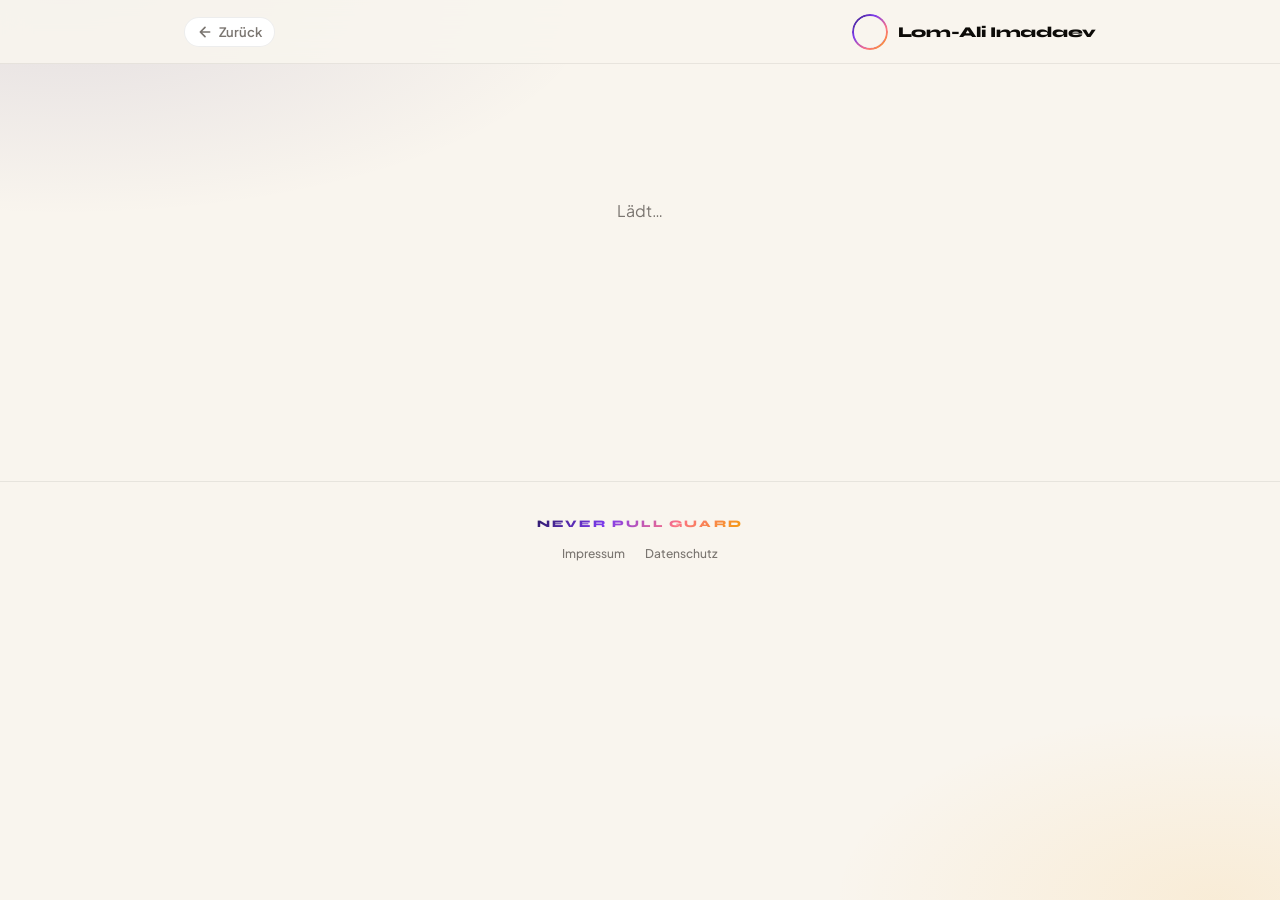
==== post.html @ 9ec7909c "u" ====
<!doctype html>
<html lang="de">
  <head>
    <meta charset="UTF-8" />
    <meta name="viewport" content="width=device-width, initial-scale=1.0" />
    <title id="page-title">Artikel – Lom-Ali Imadaev</title>
    <meta name="description" id="page-desc" content="" />

    <link rel="icon" type="image/x-icon" href="assets/favicon.ico" />
    <link
      rel="apple-touch-icon"
      sizes="180x180"
      href="assets/apple-touch-icon.png"
    />

    <script
      defer
      src="https://www.impulseto.work/api/pixel.js"
      data-website-id="fed29c83-8581-45f3-838a-1f93dc6990d5"
      data-domain="limadaev.de"
      data-cookieless="true"
      data-allow-localhost="true"
    ></script>

    <link rel="stylesheet" href="styles.css" />
  </head>
  <body class="page-post">
    <header class="site-header">
      <div class="header-inner">
        <a href="index.html" class="header-back">
          <svg
            width="16"
            height="16"
            viewBox="0 0 24 24"
            fill="none"
            stroke="currentColor"
            stroke-width="2.5"
            stroke-linecap="round"
            stroke-linejoin="round"
          >
            <path d="M19 12H5M12 5l-7 7 7 7" />
          </svg>
          Zurück
        </a>
        <a
          href="index.html"
          class="header-identity"
          style="text-decoration: none"
        >
          <img
            class="header-avatar"
            src="assets/avatar.jpg"
            alt="Lom-Ali Imadaev"
          />
          <span class="header-name">Lom-Ali Imadaev</span>
        </a>
      </div>
    </header>

    <!-- Artikel wird von app.js gerendert -->
    <article class="post-wrap" id="post-content">
      <div class="post-loading">Lädt…</div>
    </article>

    <!-- Weitere Artikel -->
    <section class="more-posts" id="more-posts"></section>

    <footer class="site-footer">
      <span class="motto">Never Pull Guard</span>
      <div class="legal-links">
        <a href="impressum.html">Impressum</a>
        <a href="datenschutz.html">Datenschutz</a>
      </div>
    </footer>

    <script src="posts.js"></script>
    <script src="app.js"></script>
  </body>
</html>
---- styles.css ----
@import url("https://fonts.googleapis.com/css2?family=Syne:wght@700;800&family=Plus+Jakarta+Sans:ital,wght@0,400;0,500;0,600;0,700;1,400&display=swap");

/* ─── TOKENS ─── */
:root {
  --bg: #f9f5ee;
  --card: #ffffff;
  --card-inner: #fdfcfa;
  --text: #0d0b08;
  --text-muted: #7a7570;
  --text-light: #b0aaa4;

  --g1: #2d1b69;
  --g2: #7c3aed;
  --g3: #fb7185;
  --g4: #f59e0b;
  --grad: linear-gradient(135deg, var(--g1), var(--g2), var(--g3), var(--g4));

  --accent: #7c3aed;
  --cat-bjj: #7c3aed;
  --cat-sap: #fb7185;
  --cat-mindset: #f59e0b;

  --border: rgba(13, 11, 8, 0.07);
  --border-hover: rgba(124, 58, 237, 0.22);

  --shadow-sm: 0 2px 8px rgba(45, 27, 105, 0.06);
  --shadow-md: 0 8px 32px rgba(45, 27, 105, 0.1);
  --shadow-lg: 0 20px 60px rgba(45, 27, 105, 0.12);

  --radius: 20px;
  --header-h: 64px;

  --max-w: 720px;
  --feed-w: 960px;
}

*,
*::before,
*::after {
  margin: 0;
  padding: 0;
  box-sizing: border-box;
}

html {
  scroll-behavior: smooth;
}

body {
  font-family: "Plus Jakarta Sans", sans-serif;
  background-color: var(--bg);
  background-image:
    radial-gradient(
      ellipse 70% 40% at 5% 0%,
      rgba(45, 27, 105, 0.1) 0%,
      transparent 60%
    ),
    radial-gradient(
      ellipse 50% 35% at 95% 100%,
      rgba(245, 158, 11, 0.1) 0%,
      transparent 60%
    );
  color: var(--text);
  min-height: 100dvh;
  -webkit-font-smoothing: antialiased;
}

/* ─── HEADER ─── */
.site-header {
  position: sticky;
  top: 0;
  z-index: 100;
  height: var(--header-h);
  background: rgba(249, 245, 238, 0.88);
  backdrop-filter: blur(14px);
  -webkit-backdrop-filter: blur(14px);
  border-bottom: 1px solid var(--border);
}

.header-inner {
  max-width: var(--feed-w);
  margin: 0 auto;
  height: 100%;
  padding: 0 24px;
  display: flex;
  align-items: center;
  justify-content: space-between;
  gap: 16px;
}

.header-identity {
  display: flex;
  align-items: center;
  gap: 10px;
  cursor: default;
}

.header-avatar {
  width: 36px;
  height: 36px;
  border-radius: 50%;
  object-fit: cover;
  border: 2px solid transparent;
  background: var(--grad) border-box;
  -webkit-mask:
    linear-gradient(#fff 0 0) padding-box,
    linear-gradient(#fff 0 0);
  -webkit-mask-composite: destination-out;
  mask:
    linear-gradient(#fff 0 0) padding-box,
    linear-gradient(#fff 0 0);
  mask-composite: exclude;
}

.header-name {
  font-family: "Syne", sans-serif;
  font-size: 15px;
  font-weight: 800;
  letter-spacing: -0.3px;
  color: var(--text);
}

.header-sub {
  display: block;
  font-size: 11px;
  color: var(--text-muted);
  font-weight: 500;
  margin-top: 1px;
}

.header-nav {
  display: flex;
  align-items: center;
  gap: 4px;
}

.header-nav a {
  display: flex;
  align-items: center;
  justify-content: center;
  width: 36px;
  height: 36px;
  border-radius: 10px;
  color: var(--text-muted);
  transition: all 0.2s ease;
  -webkit-tap-highlight-color: transparent;
}

.header-nav a:hover {
  background: var(--card);
  color: var(--text);
  box-shadow: var(--shadow-sm);
}

.header-back {
  display: inline-flex;
  align-items: center;
  gap: 6px;
  font-size: 13px;
  font-weight: 600;
  color: var(--text-muted);
  text-decoration: none;
  padding: 6px 12px;
  border-radius: 100px;
  border: 1px solid var(--border);
  background: var(--card);
  transition: all 0.2s ease;
  -webkit-tap-highlight-color: transparent;
}

.header-back:hover {
  color: var(--text);
  border-color: var(--border-hover);
  box-shadow: var(--shadow-sm);
}

/* ─── HERO ─── */
.hero {
  padding: 72px 24px 56px;
  max-width: var(--feed-w);
  margin: 0 auto;
}

.hero-label {
  font-family: "Syne", sans-serif;
  font-size: 10px;
  font-weight: 800;
  letter-spacing: 0.22em;
  text-transform: uppercase;
  background: var(--grad);
  -webkit-background-clip: text;
  -webkit-text-fill-color: transparent;
  background-clip: text;
  margin-bottom: 16px;
}

.hero-title {
  font-family: "Syne", sans-serif;
  font-size: clamp(32px, 6vw, 52px);
  font-weight: 800;
  line-height: 1.1;
  letter-spacing: -1.5px;
  color: var(--text);
}

/* ─── FILTER ─── */
.filter-wrap {
  position: sticky;
  top: var(--header-h);
  z-index: 90;
  background: rgba(249, 245, 238, 0.9);
  backdrop-filter: blur(12px);
  -webkit-backdrop-filter: blur(12px);
  border-bottom: 1px solid var(--border);
  padding: 0 24px;
}

.filter-inner {
  max-width: var(--feed-w);
  margin: 0 auto;
  display: flex;
  gap: 6px;
  padding: 12px 0;
  overflow-x: auto;
  scrollbar-width: none;
}

.filter-inner::-webkit-scrollbar {
  display: none;
}

.filter-btn {
  display: inline-flex;
  align-items: center;
  gap: 6px;
  padding: 6px 16px;
  border-radius: 100px;
  border: 1px solid var(--border);
  background: var(--card);
  font-family: "Plus Jakarta Sans", sans-serif;
  font-size: 13px;
  font-weight: 600;
  color: var(--text-muted);
  cursor: pointer;
  white-space: nowrap;
  transition: all 0.2s ease;
  -webkit-tap-highlight-color: transparent;
}

.filter-btn:hover {
  border-color: var(--border-hover);
  color: var(--text);
}

.filter-btn.active {
  background: var(--text);
  border-color: var(--text);
  color: #fff;
}

.cat-dot {
  width: 7px;
  height: 7px;
  border-radius: 50%;
  flex-shrink: 0;
}

.cat-dot.cat-bjj {
  background: var(--cat-bjj);
}
.cat-dot.cat-sap {
  background: var(--cat-sap);
}
.cat-dot.cat-mindset {
  background: var(--cat-mindset);
}

/* ─── FEED ─── */
.feed {
  max-width: var(--feed-w);
  margin: 0 auto;
  padding: 40px 24px 80px;
  display: grid;
  grid-template-columns: repeat(auto-fill, minmax(280px, 1fr));
  gap: 20px;
  align-items: start;
}

/* Erster Artikel als Hero-Karte über volle Breite */
.feed .post-card:first-child {
  grid-column: 1 / -1;
}

/* ─── POST CARD ─── */
.post-card {
  display: block;
  background: var(--card);
  border: 1px solid var(--border);
  border-radius: var(--radius);
  text-decoration: none;
  color: var(--text);
  overflow: hidden;
  transition: all 0.28s cubic-bezier(0.22, 1, 0.36, 1);
  position: relative;
  animation: fadeUp 0.5s cubic-bezier(0.22, 1, 0.36, 1) both;
  box-shadow: var(--shadow-sm);
}

.post-card:nth-child(1) {
  animation-delay: 0.05s;
}
.post-card:nth-child(2) {
  animation-delay: 0.12s;
}
.post-card:nth-child(3) {
  animation-delay: 0.19s;
}
.post-card:nth-child(4) {
  animation-delay: 0.26s;
}
.post-card:nth-child(5) {
  animation-delay: 0.33s;
}
.post-card:nth-child(6) {
  animation-delay: 0.4s;
}

.post-card::before {
  content: "";
  position: absolute;
  top: 0;
  left: 0;
  right: 0;
  height: 3px;
  opacity: 0;
  transition: opacity 0.28s ease;
}

.post-card[data-cat="bjj"]::before {
  background: linear-gradient(90deg, var(--g1), var(--g2));
  opacity: 1;
}
.post-card[data-cat="sap"]::before {
  background: linear-gradient(90deg, var(--g2), var(--g3));
  opacity: 1;
}
.post-card[data-cat="mindset"]::before {
  background: linear-gradient(90deg, var(--g3), var(--g4));
  opacity: 1;
}

.post-card:hover {
  transform: translateY(-4px);
  box-shadow: var(--shadow-lg);
  border-color: var(--border-hover);
}

@media (hover: none) {
  .post-card:active {
    transform: scale(0.98);
    box-shadow: var(--shadow-md);
  }
  .post-card:hover {
    transform: none;
    box-shadow: var(--shadow-sm);
  }
}

.post-card-body {
  padding: 28px 28px 24px;
}

/* Hero-Karte (erste) bekommt mehr Padding */
.post-card:first-child .post-card-body {
  padding: 36px 36px 32px;
}

.post-card-meta {
  display: flex;
  align-items: center;
  gap: 10px;
  margin-bottom: 14px;
}

.post-cat {
  font-size: 10px;
  font-weight: 800;
  letter-spacing: 0.15em;
  text-transform: uppercase;
  padding: 3px 10px;
  border-radius: 100px;
}

.post-cat.cat-bjj {
  color: var(--cat-bjj);
  background: rgba(124, 58, 237, 0.1);
}
.post-cat.cat-sap {
  color: #d63259;
  background: rgba(251, 113, 133, 0.12);
}
.post-cat.cat-mindset {
  color: #b45309;
  background: rgba(245, 158, 11, 0.12);
}

.post-date {
  font-size: 12px;
  color: var(--text-light);
  font-weight: 500;
}

.post-readtime {
  font-size: 12px;
  color: var(--text-light);
  font-weight: 500;
  margin-left: auto;
}

.post-card-title {
  font-family: "Syne", sans-serif;
  font-size: 19px;
  font-weight: 800;
  line-height: 1.25;
  letter-spacing: -0.4px;
  margin-bottom: 10px;
  color: var(--text);
}

.post-card:first-child .post-card-title {
  font-size: clamp(22px, 4vw, 30px);
  margin-bottom: 14px;
}

.post-card-excerpt {
  font-size: 14px;
  color: var(--text-muted);
  line-height: 1.65;
}

.post-card:first-child .post-card-excerpt {
  font-size: 15px;
}

.post-card-cta {
  display: inline-flex;
  align-items: center;
  gap: 6px;
  margin-top: 20px;
  font-size: 13px;
  font-weight: 700;
  color: var(--accent);
  letter-spacing: 0.02em;
}

.post-card-cta svg {
  transition: transform 0.2s ease;
}

.post-card:hover .post-card-cta svg {
  transform: translateX(3px);
}

/* Kein Artikel gefunden */
.feed-empty {
  grid-column: 1 / -1;
  text-align: center;
  padding: 80px 24px;
  color: var(--text-muted);
  font-size: 15px;
}

/* ─── SINGLE POST ─── */
.post-wrap {
  max-width: var(--max-w);
  margin: 0 auto;
  padding: 56px 24px 100px;
  animation: fadeUp 0.5s cubic-bezier(0.22, 1, 0.36, 1) both;
}

.post-loading {
  text-align: center;
  padding: 80px;
  color: var(--text-muted);
}

.post-header {
  margin-bottom: 40px;
}

.post-header .post-cat {
  margin-bottom: 16px;
  display: inline-block;
}

.post-title {
  font-family: "Syne", sans-serif;
  font-size: clamp(26px, 5vw, 42px);
  font-weight: 800;
  line-height: 1.12;
  letter-spacing: -1px;
  margin-bottom: 20px;
  color: var(--text);
}

.post-meta-row {
  display: flex;
  align-items: center;
  gap: 12px;
  flex-wrap: wrap;
}

.post-meta-row .post-date,
.post-meta-row .post-readtime {
  font-size: 13px;
  color: var(--text-muted);
  font-weight: 500;
}

.post-divider {
  height: 1px;
  background: linear-gradient(90deg, var(--border), transparent);
  margin: 32px 0;
}

/* ─── POST BODY TYPOGRAFIE ─── */
.post-body {
  font-size: 17px;
  line-height: 1.75;
  color: var(--text);
}

.post-body p {
  margin-bottom: 1.4em;
}

.post-body h2 {
  font-family: "Syne", sans-serif;
  font-size: 22px;
  font-weight: 800;
  letter-spacing: -0.4px;
  margin: 2.2em 0 0.8em;
  color: var(--text);
}

.post-body h3 {
  font-family: "Syne", sans-serif;
  font-size: 18px;
  font-weight: 700;
  margin: 1.8em 0 0.6em;
}

.post-body strong {
  font-weight: 700;
  color: var(--text);
}

.post-body em {
  font-style: italic;
  color: var(--text-muted);
}

.post-body blockquote {
  border-left: 3px solid var(--accent);
  padding: 4px 0 4px 20px;
  margin: 1.8em 0;
  color: var(--text-muted);
  font-style: italic;
  font-size: 18px;
  line-height: 1.6;
}

.post-body ul,
.post-body ol {
  padding-left: 1.4em;
  margin-bottom: 1.4em;
}

.post-body li {
  margin-bottom: 0.4em;
}

.post-body a {
  color: var(--accent);
  text-decoration: underline;
  text-underline-offset: 3px;
}

/* ─── MEHR ARTIKEL ─── */
.more-posts {
  max-width: var(--max-w);
  margin: 0 auto;
  padding: 0 24px 80px;
}

.more-posts-title {
  font-family: "Syne", sans-serif;
  font-size: 13px;
  font-weight: 800;
  letter-spacing: 0.15em;
  text-transform: uppercase;
  color: var(--text-muted);
  margin-bottom: 20px;
}

.more-posts-grid {
  display: grid;
  gap: 12px;
}

/* ─── FOOTER ─── */
.site-footer {
  border-top: 1px solid var(--border);
  padding: 28px 24px;
  text-align: center;
}

.motto {
  display: inline-block;
  font-family: "Syne", sans-serif;
  font-size: 10px;
  font-weight: 800;
  letter-spacing: 0.22em;
  text-transform: uppercase;
  background: var(--grad);
  -webkit-background-clip: text;
  -webkit-text-fill-color: transparent;
  background-clip: text;
  margin-bottom: 12px;
}

.legal-links {
  display: flex;
  gap: 20px;
  justify-content: center;
  flex-wrap: wrap;
}

.legal-links a {
  color: var(--text-muted);
  text-decoration: none;
  font-size: 12px;
  font-weight: 500;
  transition: color 0.2s ease;
  padding: 4px 0;
}

.legal-links a:hover {
  color: var(--accent);
}

/* ─── ANIMATIONEN ─── */
@keyframes fadeUp {
  from {
    opacity: 0;
    transform: translateY(20px);
  }
  to {
    opacity: 1;
    transform: translateY(0);
  }
}

/* ─── RESPONSIVE ─── */
@media (max-width: 600px) {
  .hero {
    padding: 48px 20px 36px;
  }
  .hero-title {
    letter-spacing: -0.8px;
  }
  .filter-wrap {
    padding: 0 20px;
  }
  .feed {
    padding: 24px 16px 60px;
    gap: 14px;
  }
  .post-card-body,
  .post-card:first-child .post-card-body {
    padding: 20px 20px 18px;
  }
  .post-card:first-child .post-card-title {
    font-size: 20px;
  }
  .post-wrap {
    padding: 36px 20px 72px;
  }
  .post-body {
    font-size: 16px;
  }
  .more-posts {
    padding: 0 20px 60px;
  }
  .header-inner {
    padding: 0 16px;
  }
  .header-sub {
    display: none;
  }
}
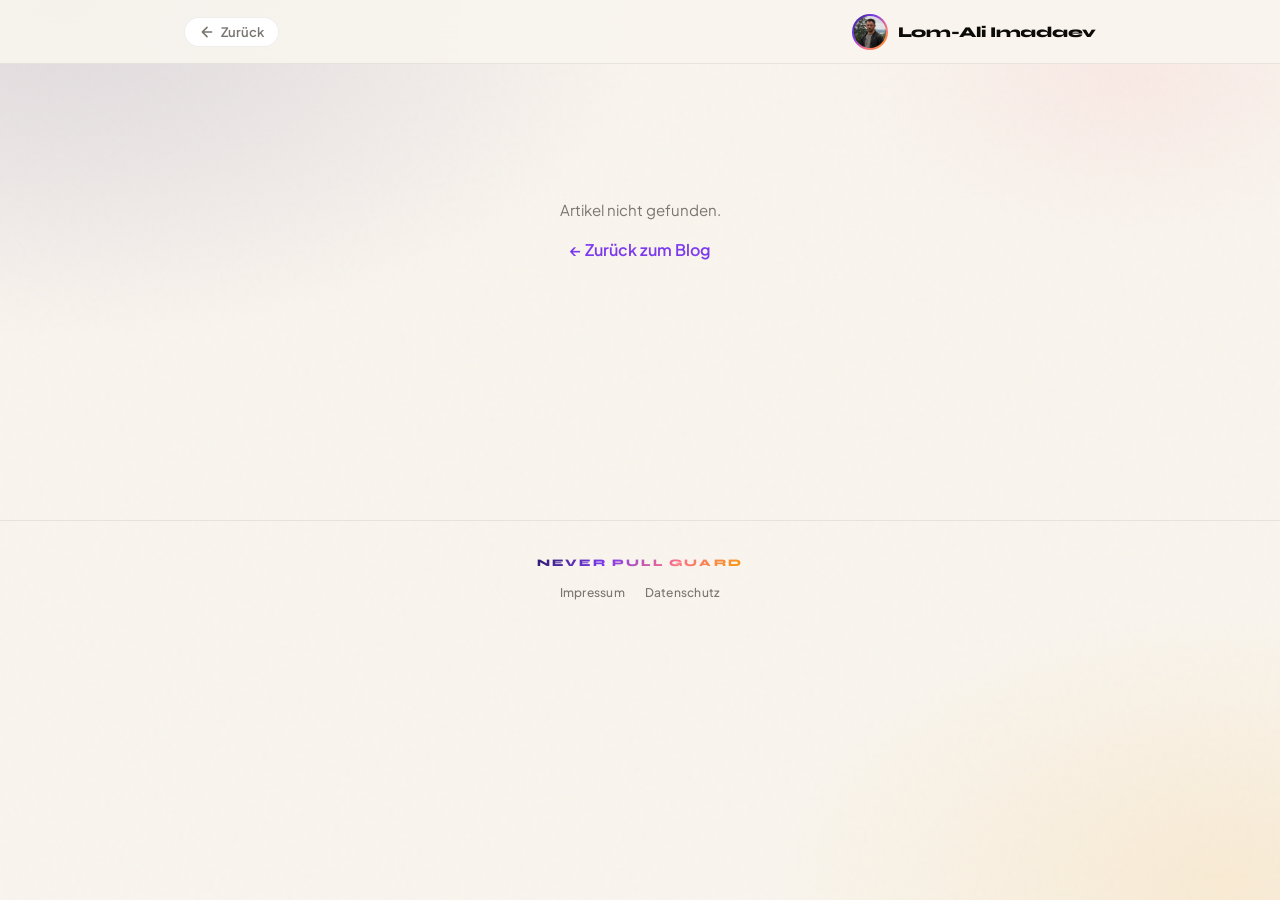
==== commit 4de66668: "u" ====
--- a/post.html
+++ b/post.html
@@ -62,6 +62,24 @@
       <div class="post-loading">Lädt…</div>
     </article>
 
+    <script
+      src="https://giscus.app/client.js"
+      data-repo="lomtech/blog1"
+      data-repo-id="R_kgDOR-7fnA"
+      data-category="General"
+      data-category-id="DIC_kwDOR-7fnM4C6hqm"
+      data-mapping="pathname"
+      data-strict="0"
+      data-reactions-enabled="1"
+      data-emit-metadata="1"
+      data-input-position="top"
+      data-theme="light"
+      data-lang="de"
+      data-loading="lazy"
+      crossorigin="anonymous"
+      async
+    ></script>
+
     <!-- Weitere Artikel -->
     <section class="more-posts" id="more-posts"></section>
 
--- a/styles.css
+++ b/styles.css
@@ -21,15 +21,17 @@
   --cat-mindset: #f59e0b;
 
   --border: rgba(13, 11, 8, 0.07);
-  --border-hover: rgba(124, 58, 237, 0.22);
-
-  --shadow-sm: 0 2px 8px rgba(45, 27, 105, 0.06);
-  --shadow-md: 0 8px 32px rgba(45, 27, 105, 0.1);
-  --shadow-lg: 0 20px 60px rgba(45, 27, 105, 0.12);
-
-  --radius: 20px;
+  --border-hover: rgba(124, 58, 237, 0.25);
+
+  --shadow-card:
+    0 2px 4px rgba(0, 0, 0, 0.03), 0 12px 40px rgba(45, 27, 105, 0.09),
+    0 40px 80px rgba(45, 27, 105, 0.05);
+  --shadow-hover: 0 10px 36px rgba(45, 27, 105, 0.15);
+
+  --radius-card: 28px;
+  --radius-link: 18px;
+
   --header-h: 64px;
-
   --max-w: 720px;
   --feed-w: 960px;
 }
@@ -50,17 +52,24 @@
   font-family: "Plus Jakarta Sans", sans-serif;
   background-color: var(--bg);
   background-image:
+    url("data:image/svg+xml,%3Csvg viewBox='0 0 200 200' xmlns='http://www.w3.org/2000/svg'%3E%3Cfilter id='n'%3E%3CfeTurbulence type='fractalNoise' baseFrequency='0.75' numOctaves='4' stitchTiles='stitch'/%3E%3C/filter%3E%3Crect width='100%25' height='100%25' filter='url(%23n)' opacity='0.03'/%3E%3C/svg%3E"),
     radial-gradient(
-      ellipse 70% 40% at 5% 0%,
-      rgba(45, 27, 105, 0.1) 0%,
+      ellipse 70% 55% at 5% 2%,
+      rgba(45, 27, 105, 0.13) 0%,
+      transparent 65%
+    ),
+    radial-gradient(
+      ellipse 60% 50% at 96% 98%,
+      rgba(245, 158, 11, 0.12) 0%,
       transparent 60%
     ),
     radial-gradient(
-      ellipse 50% 35% at 95% 100%,
-      rgba(245, 158, 11, 0.1) 0%,
-      transparent 60%
+      ellipse 40% 35% at 88% 8%,
+      rgba(251, 113, 133, 0.09) 0%,
+      transparent 55%
     );
   color: var(--text);
+  min-height: 100vh;
   min-height: 100dvh;
   -webkit-font-smoothing: antialiased;
 }
@@ -100,16 +109,8 @@
   height: 36px;
   border-radius: 50%;
   object-fit: cover;
-  border: 2px solid transparent;
-  background: var(--grad) border-box;
-  -webkit-mask:
-    linear-gradient(#fff 0 0) padding-box,
-    linear-gradient(#fff 0 0);
-  -webkit-mask-composite: destination-out;
-  mask:
-    linear-gradient(#fff 0 0) padding-box,
-    linear-gradient(#fff 0 0);
-  mask-composite: exclude;
+  padding: 2px;
+  background: var(--grad);
 }
 
 .header-name {
@@ -149,7 +150,7 @@
 .header-nav a:hover {
   background: var(--card);
   color: var(--text);
-  box-shadow: var(--shadow-sm);
+  box-shadow: 0 2px 8px rgba(45, 27, 105, 0.08);
 }
 
 .header-back {
@@ -160,18 +161,18 @@
   font-weight: 600;
   color: var(--text-muted);
   text-decoration: none;
-  padding: 6px 12px;
+  padding: 6px 14px;
   border-radius: 100px;
   border: 1px solid var(--border);
   background: var(--card);
-  transition: all 0.2s ease;
+  transition: all 0.22s ease;
   -webkit-tap-highlight-color: transparent;
 }
 
 .header-back:hover {
   color: var(--text);
   border-color: var(--border-hover);
-  box-shadow: var(--shadow-sm);
+  box-shadow: 0 2px 12px rgba(45, 27, 105, 0.1);
 }
 
 /* ─── HERO ─── */
@@ -196,7 +197,7 @@
 
 .hero-title {
   font-family: "Syne", sans-serif;
-  font-size: clamp(32px, 6vw, 52px);
+  font-size: clamp(30px, 6vw, 52px);
   font-weight: 800;
   line-height: 1.1;
   letter-spacing: -1.5px;
@@ -224,7 +225,6 @@
   overflow-x: auto;
   scrollbar-width: none;
 }
-
 .filter-inner::-webkit-scrollbar {
   display: none;
 }
@@ -243,8 +243,9 @@
   color: var(--text-muted);
   cursor: pointer;
   white-space: nowrap;
-  transition: all 0.2s ease;
+  transition: all 0.22s cubic-bezier(0.22, 1, 0.36, 1);
   -webkit-tap-highlight-color: transparent;
+  box-shadow: 0 1px 3px rgba(0, 0, 0, 0.04);
 }
 
 .filter-btn:hover {
@@ -264,7 +265,6 @@
   border-radius: 50%;
   flex-shrink: 0;
 }
-
 .cat-dot.cat-bjj {
   background: var(--cat-bjj);
 }
@@ -282,11 +282,10 @@
   padding: 40px 24px 80px;
   display: grid;
   grid-template-columns: repeat(auto-fill, minmax(280px, 1fr));
-  gap: 20px;
+  gap: 16px;
   align-items: start;
 }
 
-/* Erster Artikel als Hero-Karte über volle Breite */
 .feed .post-card:first-child {
   grid-column: 1 / -1;
 }
@@ -296,81 +295,87 @@
   display: block;
   background: var(--card);
   border: 1px solid var(--border);
-  border-radius: var(--radius);
+  border-radius: var(--radius-card);
   text-decoration: none;
   color: var(--text);
   overflow: hidden;
   transition: all 0.28s cubic-bezier(0.22, 1, 0.36, 1);
   position: relative;
   animation: fadeUp 0.5s cubic-bezier(0.22, 1, 0.36, 1) both;
-  box-shadow: var(--shadow-sm);
-}
-
-.post-card:nth-child(1) {
-  animation-delay: 0.05s;
-}
-.post-card:nth-child(2) {
-  animation-delay: 0.12s;
-}
-.post-card:nth-child(3) {
-  animation-delay: 0.19s;
-}
-.post-card:nth-child(4) {
-  animation-delay: 0.26s;
-}
-.post-card:nth-child(5) {
-  animation-delay: 0.33s;
-}
-.post-card:nth-child(6) {
-  animation-delay: 0.4s;
-}
-
+  box-shadow: var(--shadow-card);
+}
+
+/* Grain overlay — genau wie die originale Card */
+.post-card::after {
+  content: "";
+  position: absolute;
+  inset: 0;
+  background: url("data:image/svg+xml,%3Csvg viewBox='0 0 300 300' xmlns='http://www.w3.org/2000/svg'%3E%3Cfilter id='n'%3E%3CfeTurbulence type='fractalNoise' baseFrequency='0.9' numOctaves='4' stitchTiles='stitch'/%3E%3C/filter%3E%3Crect width='100%25' height='100%25' filter='url(%23n)' opacity='0.018'/%3E%3C/svg%3E");
+  pointer-events: none;
+  border-radius: var(--radius-card);
+}
+
+/* Gradient-Leiste oben — wie card::before im Original */
 .post-card::before {
   content: "";
   position: absolute;
   top: 0;
   left: 0;
   right: 0;
-  height: 3px;
-  opacity: 0;
-  transition: opacity 0.28s ease;
+  height: 4px;
+  border-radius: var(--radius-card) var(--radius-card) 0 0;
 }
 
 .post-card[data-cat="bjj"]::before {
   background: linear-gradient(90deg, var(--g1), var(--g2));
-  opacity: 1;
 }
 .post-card[data-cat="sap"]::before {
   background: linear-gradient(90deg, var(--g2), var(--g3));
-  opacity: 1;
 }
 .post-card[data-cat="mindset"]::before {
   background: linear-gradient(90deg, var(--g3), var(--g4));
-  opacity: 1;
+}
+
+.post-card:nth-child(1) {
+  animation-delay: 0.05s;
+}
+.post-card:nth-child(2) {
+  animation-delay: 0.12s;
+}
+.post-card:nth-child(3) {
+  animation-delay: 0.19s;
+}
+.post-card:nth-child(4) {
+  animation-delay: 0.26s;
+}
+.post-card:nth-child(5) {
+  animation-delay: 0.33s;
+}
+.post-card:nth-child(6) {
+  animation-delay: 0.4s;
 }
 
 .post-card:hover {
   transform: translateY(-4px);
-  box-shadow: var(--shadow-lg);
+  box-shadow: var(--shadow-hover);
   border-color: var(--border-hover);
 }
 
 @media (hover: none) {
   .post-card:active {
     transform: scale(0.98);
-    box-shadow: var(--shadow-md);
+    box-shadow: var(--shadow-hover);
+    border-color: var(--border-hover);
   }
   .post-card:hover {
     transform: none;
-    box-shadow: var(--shadow-sm);
+    box-shadow: var(--shadow-card);
   }
 }
 
 .post-card-body {
   padding: 28px 28px 24px;
 }
-
-/* Hero-Karte (erste) bekommt mehr Padding */
 .post-card:first-child .post-card-body {
   padding: 36px 36px 32px;
 }
@@ -380,6 +385,7 @@
   align-items: center;
   gap: 10px;
   margin-bottom: 14px;
+  flex-wrap: wrap;
 }
 
 .post-cat {
@@ -390,7 +396,6 @@
   padding: 3px 10px;
   border-radius: 100px;
 }
-
 .post-cat.cat-bjj {
   color: var(--cat-bjj);
   background: rgba(124, 58, 237, 0.1);
@@ -404,16 +409,13 @@
   background: rgba(245, 158, 11, 0.12);
 }
 
-.post-date {
-  font-size: 12px;
-  color: var(--text-light);
-  font-weight: 500;
-}
-
+.post-date,
 .post-readtime {
   font-size: 12px;
   color: var(--text-light);
   font-weight: 500;
+}
+.post-readtime {
   margin-left: auto;
 }
 
@@ -426,7 +428,6 @@
   margin-bottom: 10px;
   color: var(--text);
 }
-
 .post-card:first-child .post-card-title {
   font-size: clamp(22px, 4vw, 30px);
   margin-bottom: 14px;
@@ -437,7 +438,6 @@
   color: var(--text-muted);
   line-height: 1.65;
 }
-
 .post-card:first-child .post-card-excerpt {
   font-size: 15px;
 }
@@ -452,16 +452,13 @@
   color: var(--accent);
   letter-spacing: 0.02em;
 }
-
 .post-card-cta svg {
   transition: transform 0.2s ease;
 }
-
 .post-card:hover .post-card-cta svg {
   transform: translateX(3px);
 }
 
-/* Kein Artikel gefunden */
 .feed-empty {
   grid-column: 1 / -1;
   text-align: center;
@@ -487,7 +484,6 @@
 .post-header {
   margin-bottom: 40px;
 }
-
 .post-header .post-cat {
   margin-bottom: 16px;
   display: inline-block;
@@ -509,12 +505,12 @@
   gap: 12px;
   flex-wrap: wrap;
 }
-
 .post-meta-row .post-date,
 .post-meta-row .post-readtime {
   font-size: 13px;
   color: var(--text-muted);
   font-weight: 500;
+  margin-left: 0;
 }
 
 .post-divider {
@@ -526,14 +522,12 @@
 /* ─── POST BODY TYPOGRAFIE ─── */
 .post-body {
   font-size: 17px;
-  line-height: 1.75;
-  color: var(--text);
-}
-
+  line-height: 1.78;
+  color: var(--text);
+}
 .post-body p {
   margin-bottom: 1.4em;
 }
-
 .post-body h2 {
   font-family: "Syne", sans-serif;
   font-size: 22px;
@@ -542,24 +536,19 @@
   margin: 2.2em 0 0.8em;
   color: var(--text);
 }
-
 .post-body h3 {
   font-family: "Syne", sans-serif;
   font-size: 18px;
   font-weight: 700;
   margin: 1.8em 0 0.6em;
 }
-
 .post-body strong {
   font-weight: 700;
-  color: var(--text);
-}
-
+}
 .post-body em {
   font-style: italic;
   color: var(--text-muted);
 }
-
 .post-body blockquote {
   border-left: 3px solid var(--accent);
   padding: 4px 0 4px 20px;
@@ -569,17 +558,14 @@
   font-size: 18px;
   line-height: 1.6;
 }
-
 .post-body ul,
 .post-body ol {
   padding-left: 1.4em;
   margin-bottom: 1.4em;
 }
-
 .post-body li {
   margin-bottom: 0.4em;
 }
-
 .post-body a {
   color: var(--accent);
   text-decoration: underline;
@@ -592,17 +578,15 @@
   margin: 0 auto;
   padding: 0 24px 80px;
 }
-
 .more-posts-title {
   font-family: "Syne", sans-serif;
-  font-size: 13px;
-  font-weight: 800;
-  letter-spacing: 0.15em;
+  font-size: 11px;
+  font-weight: 800;
+  letter-spacing: 0.18em;
   text-transform: uppercase;
   color: var(--text-muted);
-  margin-bottom: 20px;
-}
-
+  margin-bottom: 16px;
+}
 .more-posts-grid {
   display: grid;
   gap: 12px;
@@ -635,29 +619,55 @@
   justify-content: center;
   flex-wrap: wrap;
 }
-
 .legal-links a {
   color: var(--text-muted);
   text-decoration: none;
   font-size: 12px;
   font-weight: 500;
   transition: color 0.2s ease;
+  letter-spacing: 0.02em;
   padding: 4px 0;
 }
-
 .legal-links a:hover {
   color: var(--accent);
 }
 
 /* ─── ANIMATIONEN ─── */
+@keyframes cardIn {
+  from {
+    opacity: 0;
+    transform: translateY(28px) scale(0.97);
+  }
+  to {
+    opacity: 1;
+    transform: translateY(0) scale(1);
+  }
+}
+
 @keyframes fadeUp {
   from {
     opacity: 0;
-    transform: translateY(20px);
+    transform: translateY(16px);
   }
   to {
     opacity: 1;
     transform: translateY(0);
+  }
+}
+
+@keyframes spin {
+  to {
+    transform: rotate(360deg);
+  }
+}
+
+@keyframes gradShift {
+  0%,
+  100% {
+    background-position: 0% 50%;
+  }
+  50% {
+    background-position: 100% 50%;
   }
 }
 
@@ -674,7 +684,7 @@
   }
   .feed {
     padding: 24px 16px 60px;
-    gap: 14px;
+    gap: 12px;
   }
   .post-card-body,
   .post-card:first-child .post-card-body {
@@ -699,3 +709,13 @@
     display: none;
   }
 }
+
+@media (max-width: 360px) {
+  .post-readtime {
+    display: none;
+  }
+  .post-card-body,
+  .post-card:first-child .post-card-body {
+    padding: 16px;
+  }
+}
